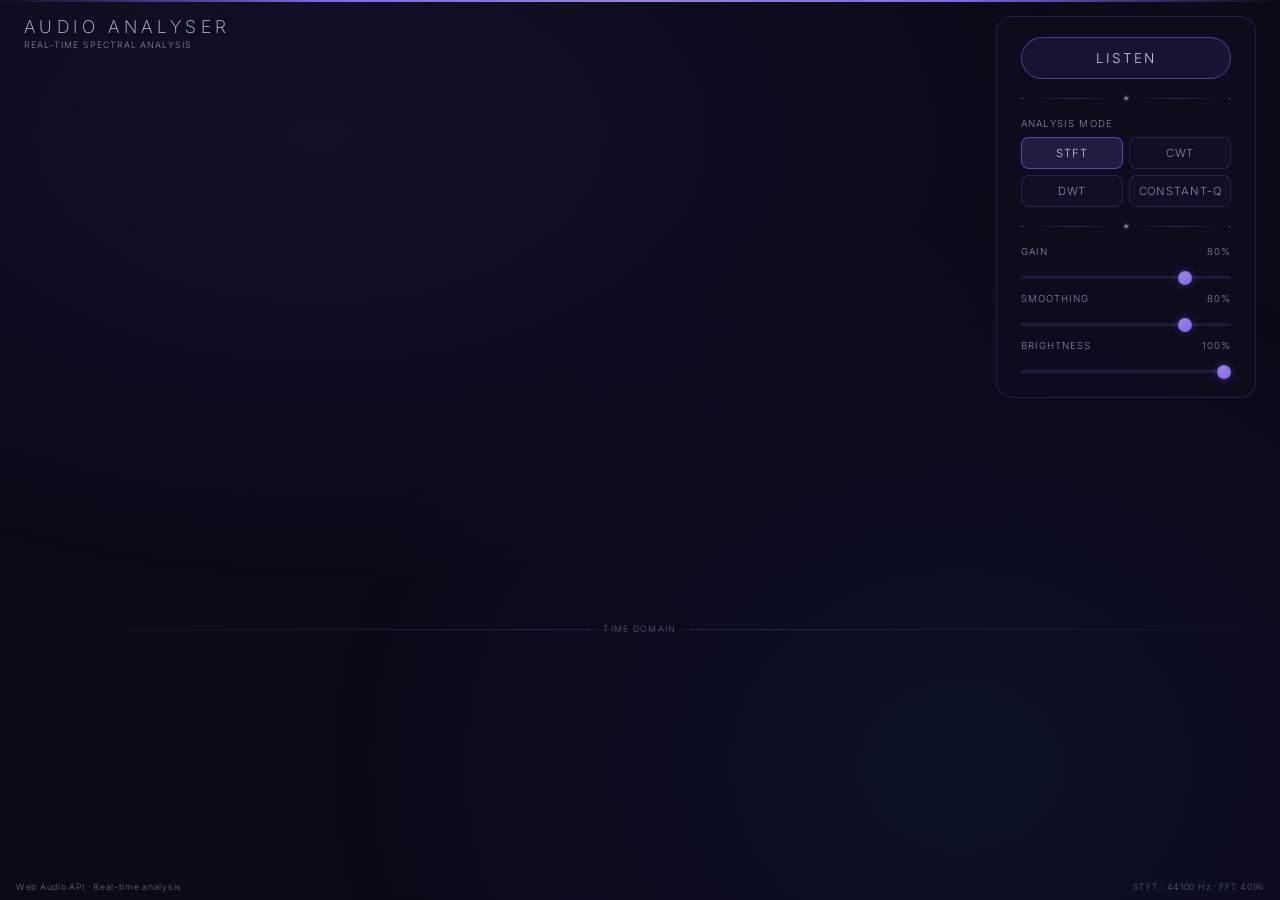
==== desktop.html @ d5a5ab43 "Initial commit: real-time audio analyser with STFT, CWT, DWT, and Constant-Q analysis Desktop and mo" ====
<!DOCTYPE html>
<html lang="en">
<head>
<meta charset="UTF-8">
<meta name="viewport" content="width=device-width, initial-scale=1.0">
<title>Audio Analyser — Desktop</title>
<link rel="preconnect" href="https://fonts.googleapis.com">
<link href="https://fonts.googleapis.com/css2?family=Inter:wght@200;300;400&display=swap" rel="stylesheet">
<link rel="stylesheet" href="style.css">
</head>
<body>

<div class="accent-border-top"></div>

<canvas id="viz-main"></canvas>
<canvas id="viz-time"></canvas>
<div class="divider-line"></div>
<span class="time-label">time domain</span>

<header>
  <h1>Audio Analyser</h1>
  <div class="subtitle">Real-time spectral analysis</div>
</header>

<div class="controls-panel">
  <button class="btn-listen" id="btn-listen">LISTEN</button>

  <div class="ornament">
    <span>&middot;</span>
    <span class="line"></span>
    <span>&#x2736;</span>
    <span class="line"></span>
    <span>&middot;</span>
  </div>

  <div class="mode-label">Analysis Mode</div>
  <div class="mode-group">
    <button class="mode-btn selected" data-mode="stft">STFT</button>
    <button class="mode-btn" data-mode="cwt">CWT</button>
    <button class="mode-btn" data-mode="dwt">DWT</button>
    <button class="mode-btn" data-mode="constantq">Constant-Q</button>
  </div>

  <div class="ornament">
    <span>&middot;</span>
    <span class="line"></span>
    <span>&#x2736;</span>
    <span class="line"></span>
    <span>&middot;</span>
  </div>

  <div class="control-group">
    <div class="control-label">
      <span>Gain</span>
      <span id="val-gain">80%</span>
    </div>
    <input type="range" class="slider" id="slider-gain" min="0" max="100" value="80">
  </div>

  <div class="control-group">
    <div class="control-label">
      <span>Smoothing</span>
      <span id="val-smooth">80%</span>
    </div>
    <input type="range" class="slider" id="slider-smooth" min="0" max="100" value="80">
  </div>

  <div class="control-group">
    <div class="control-label">
      <span>Brightness</span>
      <span id="val-bright">100%</span>
    </div>
    <input type="range" class="slider" id="slider-bright" min="10" max="100" value="100">
  </div>
</div>

<footer>Web Audio API &middot; Real-time analysis</footer>
<div class="info-bar" id="info-bar">STFT &middot; 44100 Hz &middot; FFT 4096</div>

<script src="analyser-engine.js"></script>
<script src="app.js"></script>
</body>
</html>
---- style.css ----
/* ── Audio Analyser ── Shared Stylesheet ── */

:root {
  --deep:          #0a0a18;
  --indigo:        #4a3a8a;
  --indigo-bright: #7b68ee;
  --indigo-dark:   #2a1a5a;
  --violet:        #6a4c93;
  --violet-glow:   #9d7fe0;
  --cyan:          #4ecdc4;
  --cyan-glow:     #7ef5ec;
  --panel:         rgba(15, 12, 30, 0.85);
  --text-primary:  #c8c8e0;
  --text-dim:      #8888aa;
  --accent:        #667;
  --shimmer:       #a0a0d0;
}

*, *::before, *::after { margin: 0; padding: 0; box-sizing: border-box; }

html, body {
  height: 100%;
  overflow: hidden;
  user-select: none;
  -webkit-user-select: none;
}

body {
  font-family: 'Inter', 'Helvetica Neue', Arial, sans-serif;
  background: var(--deep);
  color: var(--text-primary);
}

body::before {
  content: '';
  position: fixed;
  inset: 0;
  background:
    radial-gradient(ellipse 60% 50% at 25% 15%, rgba(74, 58, 138, 0.15), transparent),
    radial-gradient(ellipse 50% 60% at 75% 85%, rgba(40, 80, 160, 0.10), transparent);
  pointer-events: none;
  z-index: 0;
}

body::after {
  content: '';
  position: fixed;
  inset: 0;
  opacity: 0.03;
  background-image: url("data:image/svg+xml,%3Csvg width='4' height='4' xmlns='http://www.w3.org/2000/svg'%3E%3Ccircle cx='1' cy='1' r='0.6' fill='%23c8c8e0'/%3E%3C/svg%3E");
  pointer-events: none;
  z-index: 0;
}

/* ── Accent border ── */
.accent-border-top {
  position: fixed;
  top: 0;
  left: 0;
  right: 0;
  height: 2px;
  background: linear-gradient(90deg, transparent, var(--indigo-bright), var(--violet-glow), var(--indigo-bright), transparent);
  z-index: 100;
}

/* ── Canvas ── */
#viz-main, #viz-time {
  position: fixed;
  pointer-events: none;
  z-index: 1;
}

#viz-main {
  top: 0;
  left: 0;
  width: 100%;
  height: 70%;
}

#viz-time {
  bottom: 0;
  left: 0;
  width: 100%;
  height: 30%;
}

.time-label {
  position: fixed;
  bottom: calc(30% - 4px);
  left: 50%;
  transform: translateX(-50%);
  font-size: 0.55rem;
  font-weight: 300;
  letter-spacing: 0.15em;
  text-transform: uppercase;
  color: var(--text-dim);
  opacity: 0.6;
  z-index: 10;
  background: var(--deep);
  padding: 0 12px;
}

.divider-line {
  position: fixed;
  bottom: 30%;
  left: 0;
  right: 0;
  height: 1px;
  background: linear-gradient(90deg, transparent, rgba(123, 104, 238, 0.25), transparent);
  z-index: 5;
}

/* ── Header ── */
header {
  position: fixed;
  top: 16px;
  left: 24px;
  z-index: 50;
}

header h1 {
  font-weight: 200;
  font-size: 1.1rem;
  letter-spacing: 0.25em;
  text-transform: uppercase;
  color: var(--text-primary);
  text-shadow: 0 0 20px rgba(123, 104, 238, 0.15);
}

header .subtitle {
  font-weight: 300;
  font-size: 0.55rem;
  letter-spacing: 0.12em;
  text-transform: uppercase;
  color: var(--text-dim);
  margin-top: 2px;
}

/* ── Controls Panel ── */
.controls-panel {
  position: fixed;
  top: 16px;
  right: 24px;
  z-index: 50;
  background: var(--panel);
  border: 1px solid rgba(123, 104, 238, 0.2);
  border-radius: 16px;
  padding: 20px 24px;
  backdrop-filter: blur(12px);
  -webkit-backdrop-filter: blur(12px);
  min-width: 260px;
}

.ornament {
  display: flex;
  align-items: center;
  gap: 10px;
  margin: 14px 0;
  color: var(--text-dim);
  font-size: 0.6rem;
}

.ornament .line {
  flex: 1;
  height: 1px;
  background: linear-gradient(90deg, transparent, rgba(123, 104, 238, 0.3), transparent);
}

/* ── Buttons ── */
.btn-listen {
  width: 100%;
  padding: 12px 24px;
  border-radius: 30px;
  border: 1px solid rgba(123, 104, 238, 0.5);
  background: rgba(123, 104, 238, 0.1);
  color: var(--text-primary);
  font-family: inherit;
  font-weight: 300;
  font-size: 0.85rem;
  letter-spacing: 0.15em;
  text-transform: uppercase;
  cursor: pointer;
  transition: all 0.3s ease;
}

.btn-listen:hover {
  background: rgba(123, 104, 238, 0.2);
  border-color: rgba(123, 104, 238, 0.7);
  box-shadow: 0 0 20px rgba(123, 104, 238, 0.15);
}

.btn-listen.active {
  background: rgba(123, 104, 238, 0.2);
  border-color: var(--indigo-bright);
  animation: glowPulse 3s ease-in-out infinite;
}

@keyframes glowPulse {
  0%, 100% { box-shadow: 0 0 8px rgba(123, 104, 238, 0.15); }
  50%      { box-shadow: 0 0 20px rgba(123, 104, 238, 0.35); }
}

/* ── Mode Selector ── */
.mode-label {
  font-weight: 300;
  font-size: 0.6rem;
  letter-spacing: 0.12em;
  text-transform: uppercase;
  color: var(--text-dim);
  margin-bottom: 8px;
}

.mode-group {
  display: grid;
  grid-template-columns: 1fr 1fr;
  gap: 6px;
}

.mode-btn {
  padding: 8px 6px;
  border-radius: 8px;
  border: 1px solid rgba(123, 104, 238, 0.2);
  background: rgba(123, 104, 238, 0.04);
  color: var(--text-dim);
  font-family: inherit;
  font-weight: 300;
  font-size: 0.7rem;
  letter-spacing: 0.08em;
  cursor: pointer;
  transition: all 0.25s ease;
  text-transform: uppercase;
}

.mode-btn:hover {
  background: rgba(123, 104, 238, 0.1);
  color: var(--text-primary);
}

.mode-btn.selected {
  background: rgba(123, 104, 238, 0.18);
  border-color: rgba(123, 104, 238, 0.6);
  color: var(--text-primary);
  box-shadow: 0 0 10px rgba(123, 104, 238, 0.1);
}

/* ── Sliders ── */
.control-group {
  margin-top: 10px;
}

.control-label {
  display: flex;
  justify-content: space-between;
  font-weight: 300;
  font-size: 0.6rem;
  letter-spacing: 0.1em;
  text-transform: uppercase;
  color: var(--text-dim);
  margin-bottom: 6px;
}

.slider {
  -webkit-appearance: none;
  appearance: none;
  width: 100%;
  height: 3px;
  border-radius: 2px;
  background: rgba(123, 104, 238, 0.15);
  outline: none;
}

.slider::-webkit-slider-thumb {
  -webkit-appearance: none;
  width: 14px;
  height: 14px;
  border-radius: 50%;
  background: radial-gradient(circle at 40% 35%, var(--violet-glow), var(--indigo-bright));
  box-shadow: 0 0 8px rgba(123, 104, 238, 0.4);
  cursor: pointer;
  transition: box-shadow 0.2s;
}

.slider::-webkit-slider-thumb:hover {
  box-shadow: 0 0 14px rgba(123, 104, 238, 0.6);
}

.slider::-moz-range-thumb {
  width: 14px;
  height: 14px;
  border-radius: 50%;
  border: none;
  background: radial-gradient(circle at 40% 35%, var(--violet-glow), var(--indigo-bright));
  box-shadow: 0 0 8px rgba(123, 104, 238, 0.4);
  cursor: pointer;
}

/* ── Info display ── */
.info-bar {
  position: fixed;
  bottom: 8px;
  right: 16px;
  z-index: 50;
  font-size: 0.55rem;
  font-weight: 300;
  letter-spacing: 0.08em;
  color: var(--text-dim);
  opacity: 0.6;
}

/* ── Footer ── */
footer {
  position: fixed;
  bottom: 8px;
  left: 16px;
  z-index: 50;
  font-size: 0.55rem;
  font-weight: 300;
  letter-spacing: 0.08em;
  color: #666680;
}

/* ── Scrollbar ── */
::-webkit-scrollbar { width: 6px; }
::-webkit-scrollbar-track { background: transparent; }
::-webkit-scrollbar-thumb { background: rgba(123, 104, 238, 0.2); border-radius: 3px; }
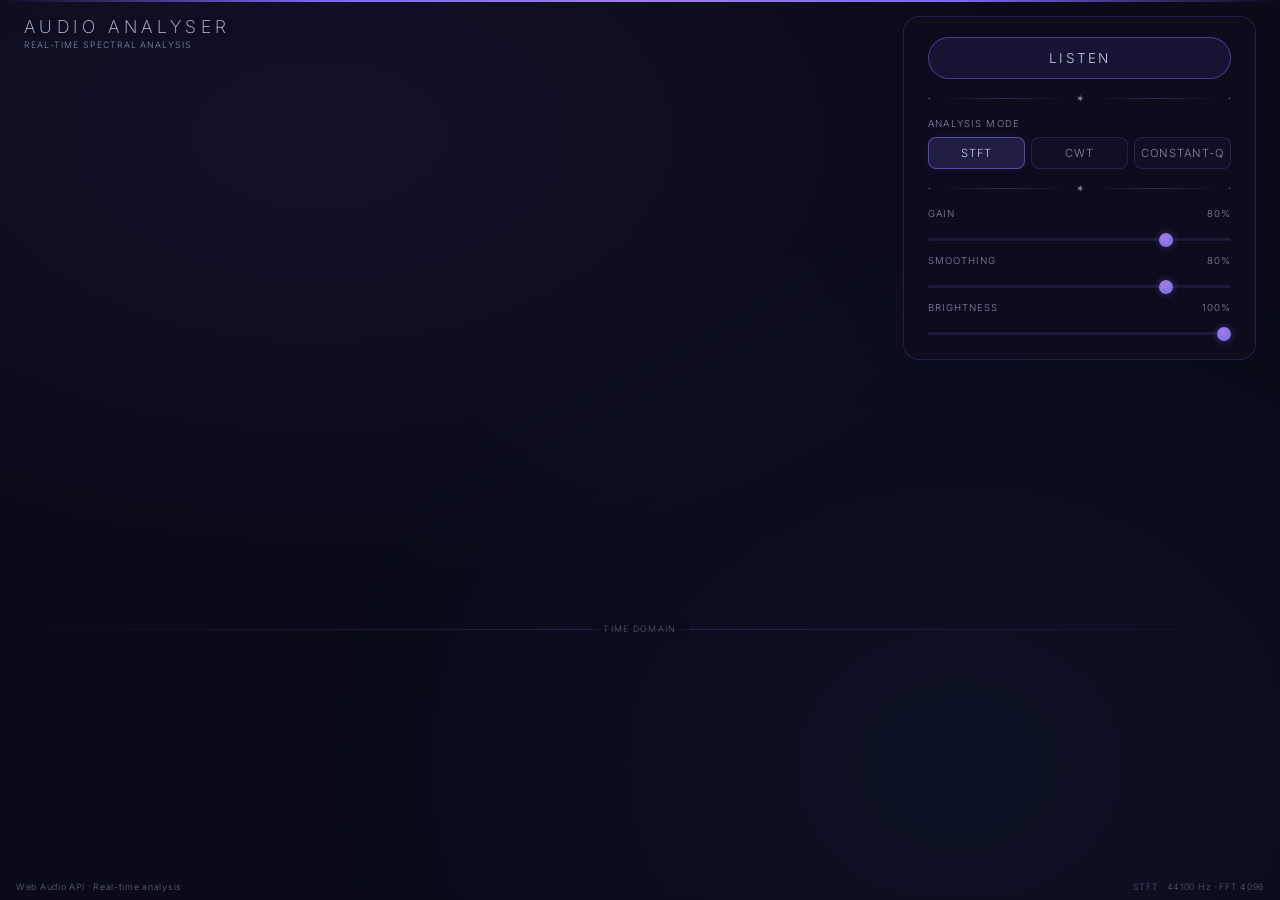
==== commit 8fd75dd7: "Remove DWT analysis mode Co-Authored-By: Claude Opus 4.6 <noreply@anthropic.com>" ====
--- a/desktop.html
+++ b/desktop.html
@@ -37,7 +37,6 @@
   <div class="mode-group">
     <button class="mode-btn selected" data-mode="stft">STFT</button>
     <button class="mode-btn" data-mode="cwt">CWT</button>
-    <button class="mode-btn" data-mode="dwt">DWT</button>
     <button class="mode-btn" data-mode="constantq">Constant-Q</button>
   </div>
 
--- a/style.css
+++ b/style.css
@@ -212,7 +212,7 @@
 
 .mode-group {
   display: grid;
-  grid-template-columns: 1fr 1fr;
+  grid-template-columns: 1fr 1fr 1fr;
   gap: 6px;
 }
 
